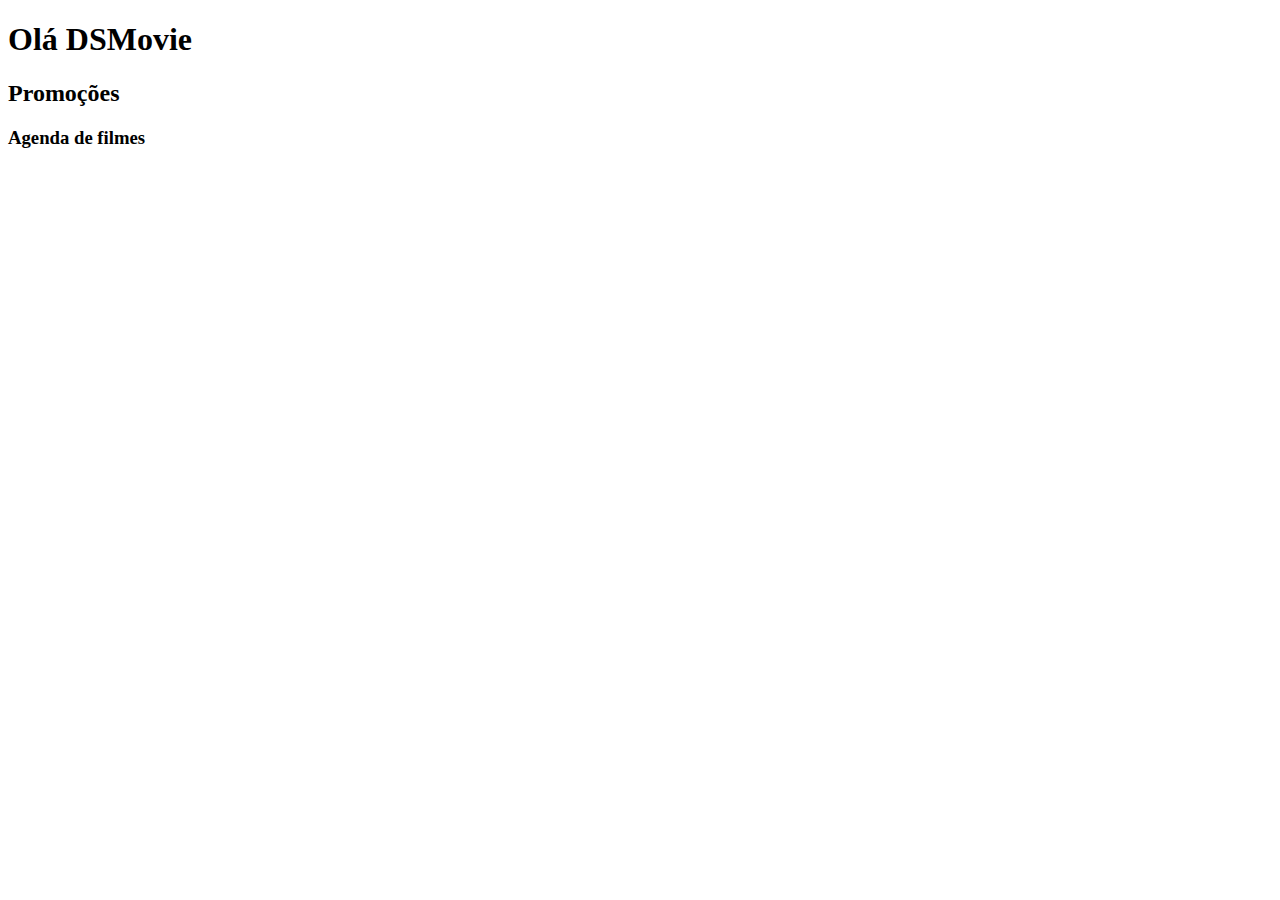
==== index.html @ aa8c5914 "Projeto criado" ====
<!DOCTYPE html>
<html lang="pt-br">
<head>
    <meta charset="UTF-8">
    <meta http-equiv="X-UA-Compatible" content="IE=edge">
    <meta name="viewport" content="width=device-width, initial-scale=1.0">
    <title>DsMovie</title>
</head>
<body>
    
</body>
    <h1>Olá DSMovie</h1>
    <h2>Promoções</h2>
    <h3>Agenda de filmes</h3>
</html>
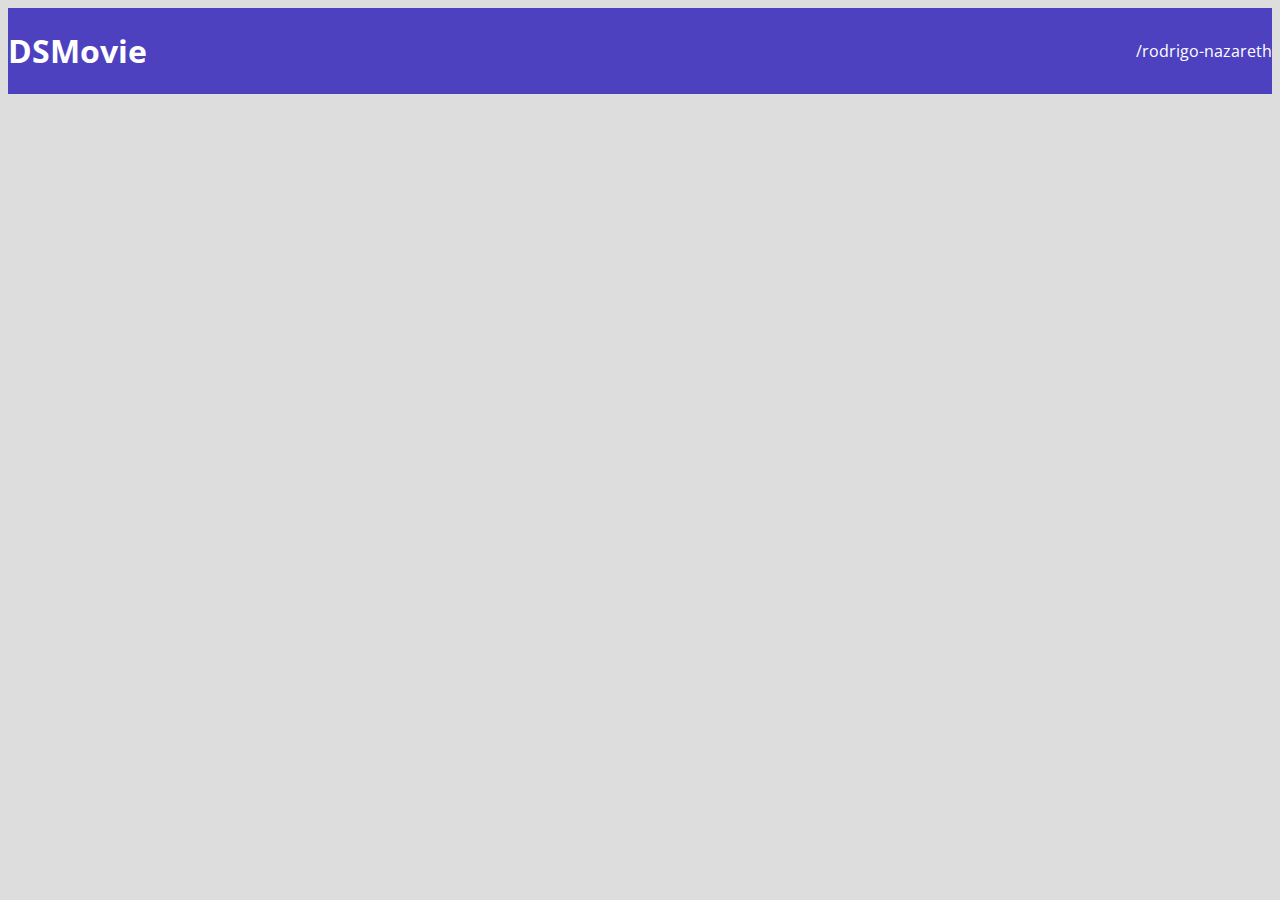
==== commit a4323b49: "Barra superior PARTE 1" ====
--- a/index.html
+++ b/index.html
@@ -4,12 +4,19 @@
     <meta charset="UTF-8">
     <meta http-equiv="X-UA-Compatible" content="IE=edge">
     <meta name="viewport" content="width=device-width, initial-scale=1.0">
-    <title>DsMovie</title>
+    <title>Projeto DsMovie</title>
+
+    <link href="https://cdn.jsdelivr.net/npm/bootstrap@5.1.3/dist/css/bootstrap.min.css" rel="stylesheet" integrity="sha384-1BmE4kWBq78iYhFldvKuhfTAU6auU8tT94WrHftjDbrCEXSU1oBoqyl2QvZ6jIW3" crossorigin="anonymous">
+    <link rel="stylesheet" href="css/styles.css">
 </head>
 <body>
-    
+    <header>
+        <nav class="container">
+            <h1>DSMovie</h1>
+            <a href="https://github.com/rodrigo-nazareth">/rodrigo-nazareth</a>
+
+        </nav>
+    </header>
 </body>
-    <h1>Olá DSMovie</h1>
-    <h2>Promoções</h2>
-    <h3>Agenda de filmes</h3>
+
 </html>--- a/css/styles.css
+++ b/css/styles.css
@@ -0,0 +1,26 @@
+@import url('https://fonts.googleapis.com/css2?family=Open+Sans:wght@300;400;700&display=swap');
+
+*{
+    box-sizing: border-box;
+    font-family: 'Open Sans', sans-serif;
+}
+
+html, body {
+    background-color: #ddd;
+}
+
+header {
+    background-color: #4D41C0;
+    color: #fff;
+}
+
+nav {
+    display: flex;
+    align-items: center;
+    justify-content: space-between;
+}
+
+a, a:hover {
+    text-decoration: none;
+    color: unset;
+}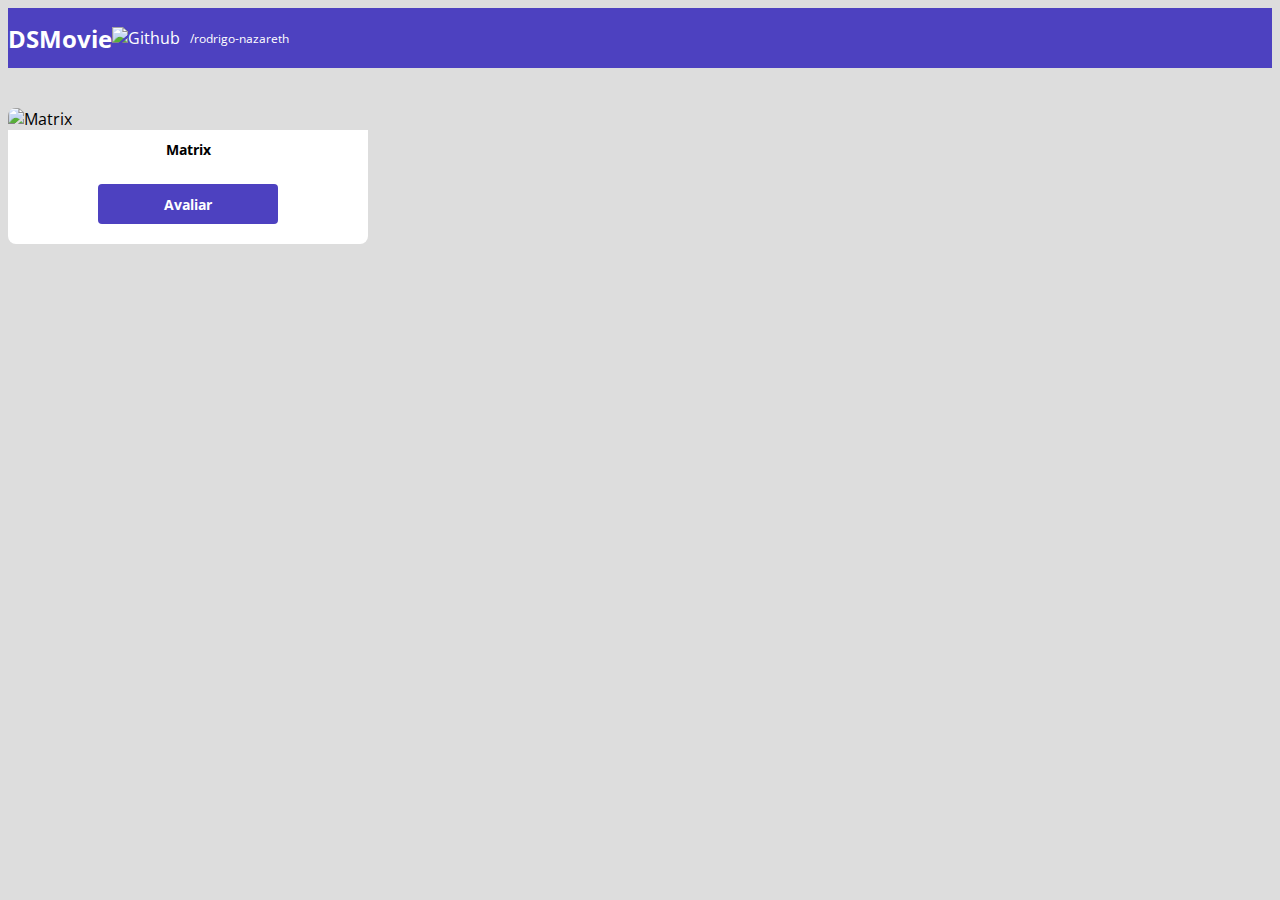
==== commit e3a9092e: "Card de filme" ====
--- a/index.html
+++ b/index.html
@@ -1,22 +1,40 @@
 <!DOCTYPE html>
 <html lang="pt-br">
+
 <head>
     <meta charset="UTF-8">
     <meta http-equiv="X-UA-Compatible" content="IE=edge">
     <meta name="viewport" content="width=device-width, initial-scale=1.0">
     <title>Projeto DsMovie</title>
 
-    <link href="https://cdn.jsdelivr.net/npm/bootstrap@5.1.3/dist/css/bootstrap.min.css" rel="stylesheet" integrity="sha384-1BmE4kWBq78iYhFldvKuhfTAU6auU8tT94WrHftjDbrCEXSU1oBoqyl2QvZ6jIW3" crossorigin="anonymous">
+    <link href="https://cdn.jsdelivr.net/npm/bootstrap@5.1.3/dist/css/bootstrap.min.css" rel="stylesheet"
+        integrity="sha384-1BmE4kWBq78iYhFldvKuhfTAU6auU8tT94WrHftjDbrCEXSU1oBoqyl2QvZ6jIW3" crossorigin="anonymous">
     <link rel="stylesheet" href="css/styles.css">
 </head>
+
 <body>
     <header>
         <nav class="container">
             <h1>DSMovie</h1>
-            <a href="https://github.com/rodrigo-nazareth">/rodrigo-nazareth</a>
-
+            <div class="dsmovie-contact-container">
+                <img src="img/github.svg" alt="Github">
+                <a href="https://github.com/rodrigo-nazareth">/rodrigo-nazareth</a>
+            </div>
         </nav>
     </header>
+
+    <main>
+        <section id="dsmovie-card-list" class="container">
+            <div class="dsmovie-card">
+                <img src="https://www.themoviedb.org/t/p/w220_and_h330_face/8c4a8kE7PizaGQQnditMmI1xbRp.jpg" alt="Matrix">
+                <div class="dsmovie-card-description">
+                    <h3>Matrix</h3>
+                    <a class="dsmovie-btn" href="form.html">Avaliar</a>
+                </div>
+
+            </div>
+        </section>
+    </main>
 </body>
 
 </html>--- a/css/styles.css
+++ b/css/styles.css
@@ -1,17 +1,31 @@
 @import url('https://fonts.googleapis.com/css2?family=Open+Sans:wght@300;400;700&display=swap');
 
-*{
+:root {
+    --bg-gray: #ddd;
+    --text-gray: #4a4a4a;
+    --color-primary: #4D41C0;
+    --white: #fff;    
+}
+
+* { 
     box-sizing: border-box;
     font-family: 'Open Sans', sans-serif;
 }
 
+h1, h2, h3, h4, h5, h6 {
+    margin: 0;
+}
+
 html, body {
-    background-color: #ddd;
+    background-color: var(--bg-gray);
 }
 
 header {
-    background-color: #4D41C0;
-    color: #fff;
+    background-color: var(--color-primary);
+    color: var(--white);
+    height: 60px;
+    display: flex;
+    align-items: center;
 }
 
 nav {
@@ -20,7 +34,67 @@
     justify-content: space-between;
 }
 
+nav h1 {
+    font-size: 24px;
+    font-weight: 700;
+}
+
+nav a {
+    font-size: 12px;
+    font-weight: 400;
+}
+
 a, a:hover {
     text-decoration: none;
     color: unset;
+}
+
+.dsmovie-contact-container {
+    display: flex;
+    align-items: center;    
+}
+
+.dsmovie-contact-container img {
+    margin-right: 10px;
+}
+
+.dsmovie-card {
+    width: 360px
+}
+
+.dsmovie-card img {
+    width: 100%;
+    border-radius: 8px 8px 0 0;
+}
+
+#dsmovie-card-list {
+    padding: 40px 0;    
+}
+
+.dsmovie-card-description {
+    background-color: var(--white);
+    padding: 10px 0 20px 0;
+    display: flex;
+    flex-direction: column;
+    align-items: center;
+    border-radius: 0 0 8px 8px;
+}
+
+.dsmovie-card-description h3 {
+    font-size: 14px;
+    font-weight: 700;
+    margin-bottom: 25px;
+}
+
+.dsmovie-btn, .dsmovie-btn:hover {
+    width: 180px;
+    height: 40px;
+    background-color: var(--color-primary);
+    color: var(--white);
+    font-size: 14px;
+    font-weight: 700;
+    display: flex;
+    align-items: center;
+    justify-content: center;
+    border-radius: 4px;
 }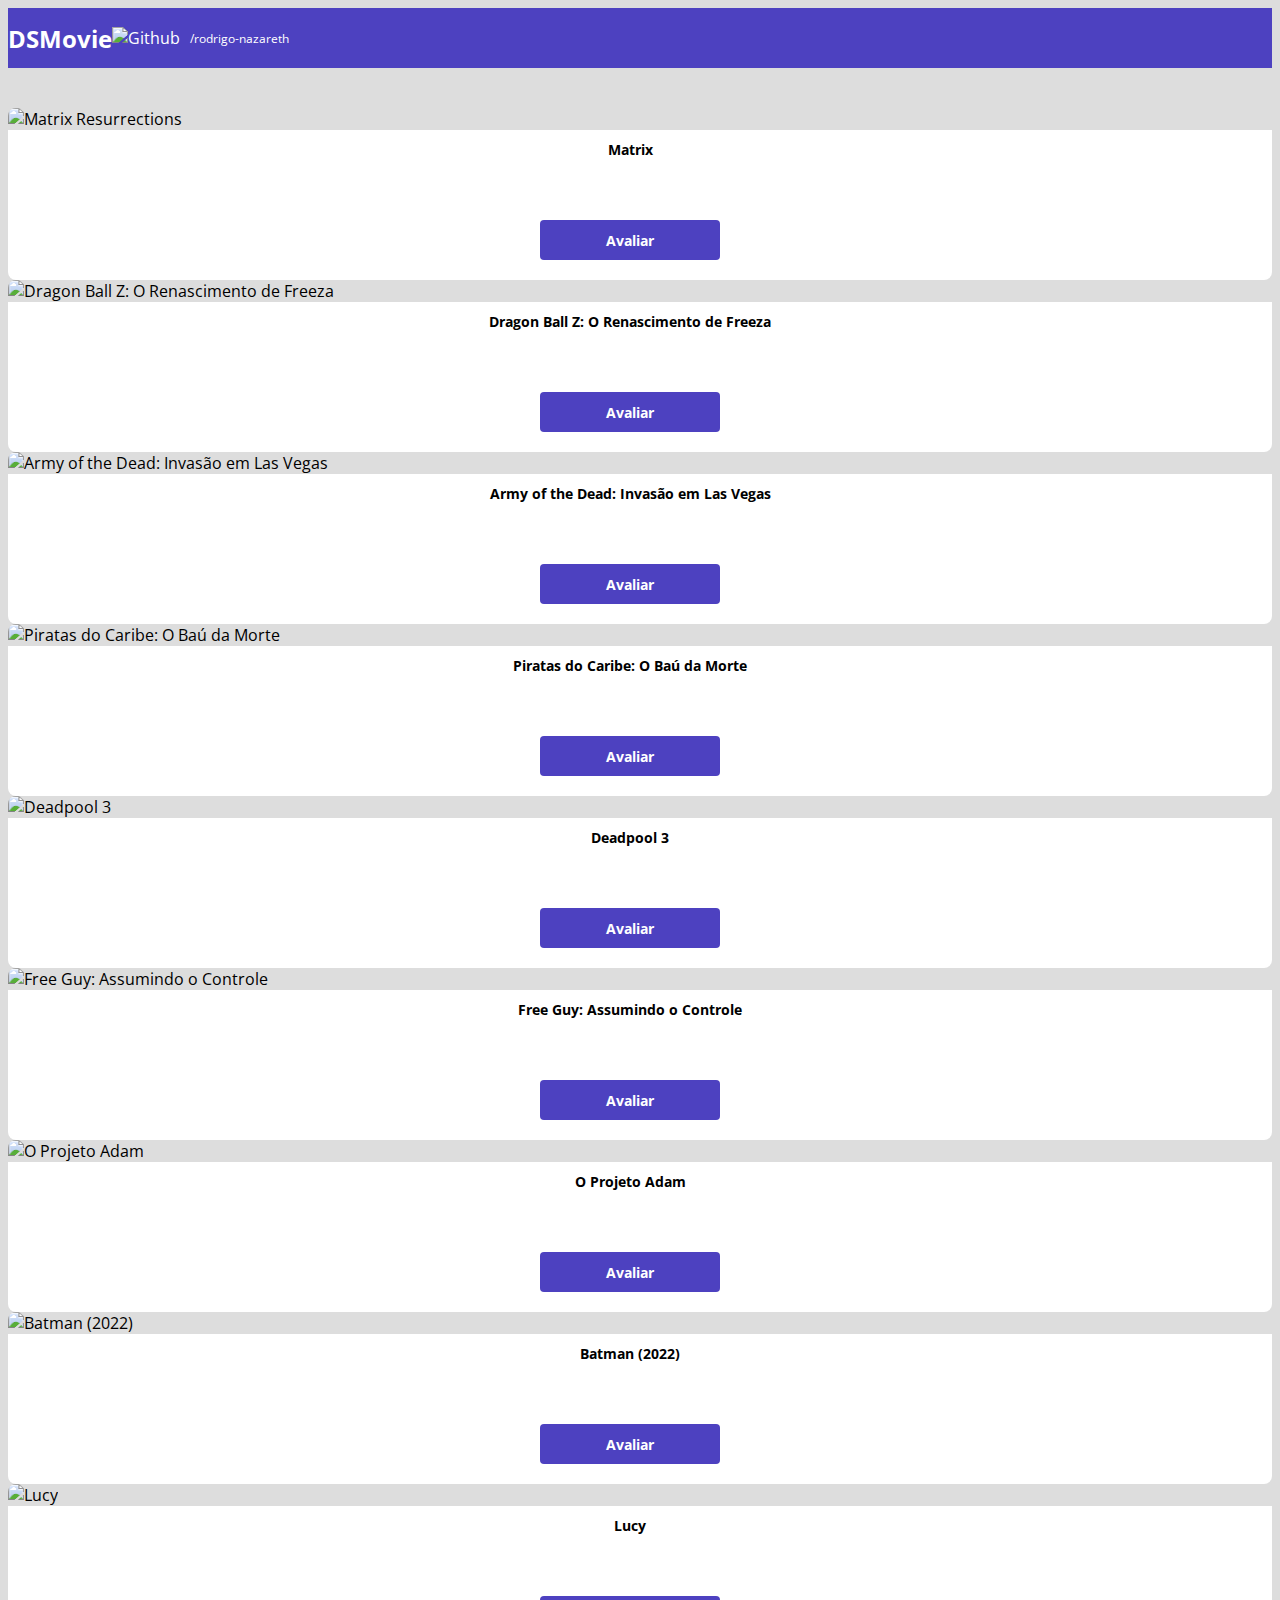
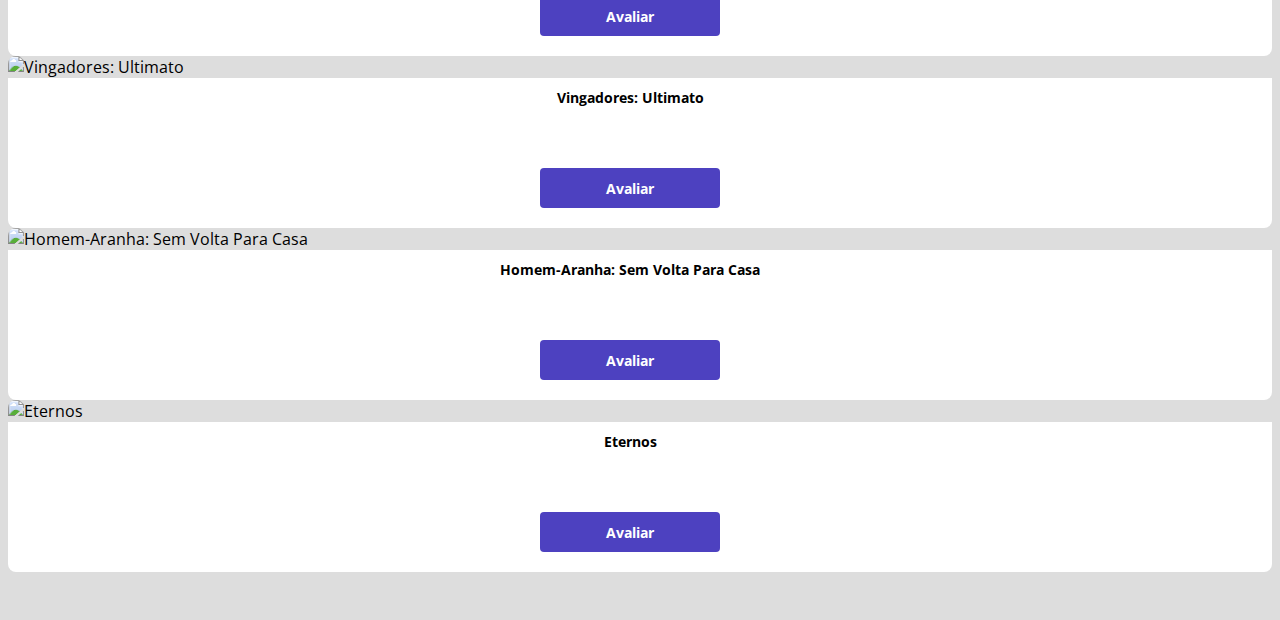
==== commit 168bf845: "Formulário PARTE 1" ====
--- a/index.html
+++ b/index.html
@@ -25,11 +25,138 @@
 
     <main>
         <section id="dsmovie-card-list" class="container">
-            <div class="dsmovie-card">
-                <img src="https://www.themoviedb.org/t/p/w220_and_h330_face/8c4a8kE7PizaGQQnditMmI1xbRp.jpg" alt="Matrix">
-                <div class="dsmovie-card-description">
-                    <h3>Matrix</h3>
-                    <a class="dsmovie-btn" href="form.html">Avaliar</a>
+            <div class="row">
+
+                <div class="col-sm-6 col-lg-4 col-xl-3 mb-3">
+                    <div class="dsmovie-card">
+                        <img src="https://www.themoviedb.org/t/p/w220_and_h330_face/8c4a8kE7PizaGQQnditMmI1xbRp.jpg"
+                            alt="Matrix Resurrections">
+                        <div class="dsmovie-card-description">
+                            <h3>Matrix</h3>
+                            <a class="dsmovie-btn" href="form.html">Avaliar</a>
+                        </div>
+                    </div>
+                </div>
+
+                <div class="col-sm-6 col-lg-4 col-xl-3 mb-3">
+                    <div class="dsmovie-card">
+                        <img src="https://www.themoviedb.org/t/p/w300_and_h450_bestv2/oth0VBziwe25mDzkJ6XzwmUCCDC.jpg"
+                            alt="Dragon Ball Z: O Renascimento de Freeza">
+                        <div class="dsmovie-card-description">
+                            <h3>Dragon Ball Z: O Renascimento de Freeza</h3>
+                            <a class="dsmovie-btn" href="form.html">Avaliar</a>
+                        </div>
+                    </div>
+                </div>
+
+                <div class="col-sm-6 col-lg-4 col-xl-3 mb-3">
+                    <div class="dsmovie-card">
+                        <img src="https://www.themoviedb.org/t/p/w220_and_h330_face/sdVbjJ33SQO2caG6DkYKRhSyrja.jpg"
+                            alt="Army of the Dead: Invasão em Las Vegas">
+                        <div class="dsmovie-card-description">
+                            <h3>Army of the Dead: Invasão em Las Vegas</h3>
+                            <a class="dsmovie-btn" href="form.html">Avaliar</a>
+                        </div>
+                    </div>
+                </div>
+
+                <div class="col-sm-6 col-lg-4 col-xl-3 mb-3">
+                    <div class="dsmovie-card">
+                        <img src="https://www.themoviedb.org/t/p/w220_and_h330_face/nufZahJOOpBv6MOGmEK8legVzwg.jpg"
+                            alt="Piratas do Caribe: O Baú da Morte">
+                        <div class="dsmovie-card-description">
+                            <h3>Piratas do Caribe: O Baú da Morte</h3>
+                            <a class="dsmovie-btn" href="form.html">Avaliar</a>
+                        </div>
+                    </div>
+                </div>
+
+                <div class="col-sm-6 col-lg-4 col-xl-3 mb-3">
+                    <div class="dsmovie-card">
+                        <img src="https://www.themoviedb.org/t/p/w220_and_h330_face/1SlhjVF0QYYd3c8fJehGDrFfrQI.jpg"
+                            alt="Deadpool 3">
+                        <div class="dsmovie-card-description">
+                            <h3>Deadpool 3</h3>
+                            <a class="dsmovie-btn" href="form.html">Avaliar</a>
+                        </div>
+                    </div>
+                </div>
+
+                <div class="col-sm-6 col-lg-4 col-xl-3 mb-3">
+                    <div class="dsmovie-card">
+                        <img src="https://www.themoviedb.org/t/p/w220_and_h330_face/n221QfWjZRb6QLDNcdomWjJrYVc.jpg"
+                            alt="Free Guy: Assumindo o Controle ">
+                        <div class="dsmovie-card-description">
+                            <h3>Free Guy: Assumindo o Controle </h3>
+                            <a class="dsmovie-btn" href="form.html">Avaliar</a>
+                        </div>
+                    </div>
+                </div>
+
+                <div class="col-sm-6 col-lg-4 col-xl-3 mb-3">
+                    <div class="dsmovie-card">
+                        <img src="https://www.themoviedb.org/t/p/w220_and_h330_face/obRM1yhKFaiaZ4WWMVzLISQKTaY.jpg"
+                            alt="O Projeto Adam">
+                        <div class="dsmovie-card-description">
+                            <h3>O Projeto Adam</h3>
+                            <a class="dsmovie-btn" href="form.html">Avaliar</a>
+                        </div>
+                    </div>
+                </div>
+
+                <div class="col-sm-6 col-lg-4 col-xl-3 mb-3">
+                    <div class="dsmovie-card">
+                        <img src="https://www.themoviedb.org/t/p/w220_and_h330_face/2cS4LrgSdkoA59GbJccuGo9iaPb.jpg"
+                            alt="Batman (2022)">
+                        <div class="dsmovie-card-description">
+                            <h3>Batman (2022)</h3>
+                            <a class="dsmovie-btn" href="form.html">Avaliar</a>
+                        </div>
+                    </div>
+                </div>
+
+                <div class="col-sm-6 col-lg-4 col-xl-3 mb-3">
+                    <div class="dsmovie-card">
+                        <img src="https://www.themoviedb.org/t/p/w220_and_h330_face/pd76AnALHjKoX3e70bhnTlUshBv.jpg"
+                            alt="Lucy">
+                        <div class="dsmovie-card-description">
+                            <h3>Lucy</h3>
+                            <a class="dsmovie-btn" href="form.html">Avaliar</a>
+                        </div>
+                    </div>
+                </div>
+
+                <div class="col-sm-6 col-lg-4 col-xl-3 mb-3">
+                    <div class="dsmovie-card">
+                        <img src="https://www.themoviedb.org/t/p/w300_and_h450_bestv2/q6725aR8Zs4IwGMXzZT8aC8lh41.jpg"
+                            alt="Vingadores: Ultimato">
+                        <div class="dsmovie-card-description">
+                            <h3>Vingadores: Ultimato</h3>
+                            <a class="dsmovie-btn" href="form.html">Avaliar</a>
+                        </div>
+                    </div>
+                </div>
+
+                <div class="col-sm-6 col-lg-4 col-xl-3 mb-3">
+                    <div class="dsmovie-card">
+                        <img src="https://www.themoviedb.org/t/p/w220_and_h330_face/mzrB4WjTmNqrJI2lGxVyuV3FHV6.jpg"
+                            alt="Homem-Aranha: Sem Volta Para Casa">
+                        <div class="dsmovie-card-description">
+                            <h3>Homem-Aranha: Sem Volta Para Casa</h3>
+                            <a class="dsmovie-btn" href="form.html">Avaliar</a>
+                        </div>
+                    </div>
+                </div>
+
+                <div class="col-sm-6 col-lg-4 col-xl-3 mb-3">
+                    <div class="dsmovie-card">
+                        <img src="https://www.themoviedb.org/t/p/w220_and_h330_face/vvDk3CLqeBrYfxVJwYEn9lWOYGI.jpg"
+                            alt="Eternos">
+                        <div class="dsmovie-card-description">
+                            <h3>Eternos</h3>
+                            <a class="dsmovie-btn" href="form.html">Avaliar</a>
+                        </div>
+                    </div>
                 </div>
 
             </div>
--- a/css/styles.css
+++ b/css/styles.css
@@ -59,7 +59,7 @@
 }
 
 .dsmovie-card {
-    width: 360px
+    width: 100%
 }
 
 .dsmovie-card img {
@@ -73,17 +73,20 @@
 
 .dsmovie-card-description {
     background-color: var(--white);
-    padding: 10px 0 20px 0;
+    padding: 10px 20px 20px 0;
     display: flex;
     flex-direction: column;
     align-items: center;
+    justify-content: space-between;
     border-radius: 0 0 8px 8px;
+    min-height: 150px;
 }
 
 .dsmovie-card-description h3 {
     font-size: 14px;
     font-weight: 700;
     margin-bottom: 25px;
+    text-align: center;
 }
 
 .dsmovie-btn, .dsmovie-btn:hover {
@@ -97,4 +100,9 @@
     align-items: center;
     justify-content: center;
     border-radius: 4px;
+}
+
+.dsmovie-form-container {
+    padding: 40px 0;
+    max-width: 480px;
 }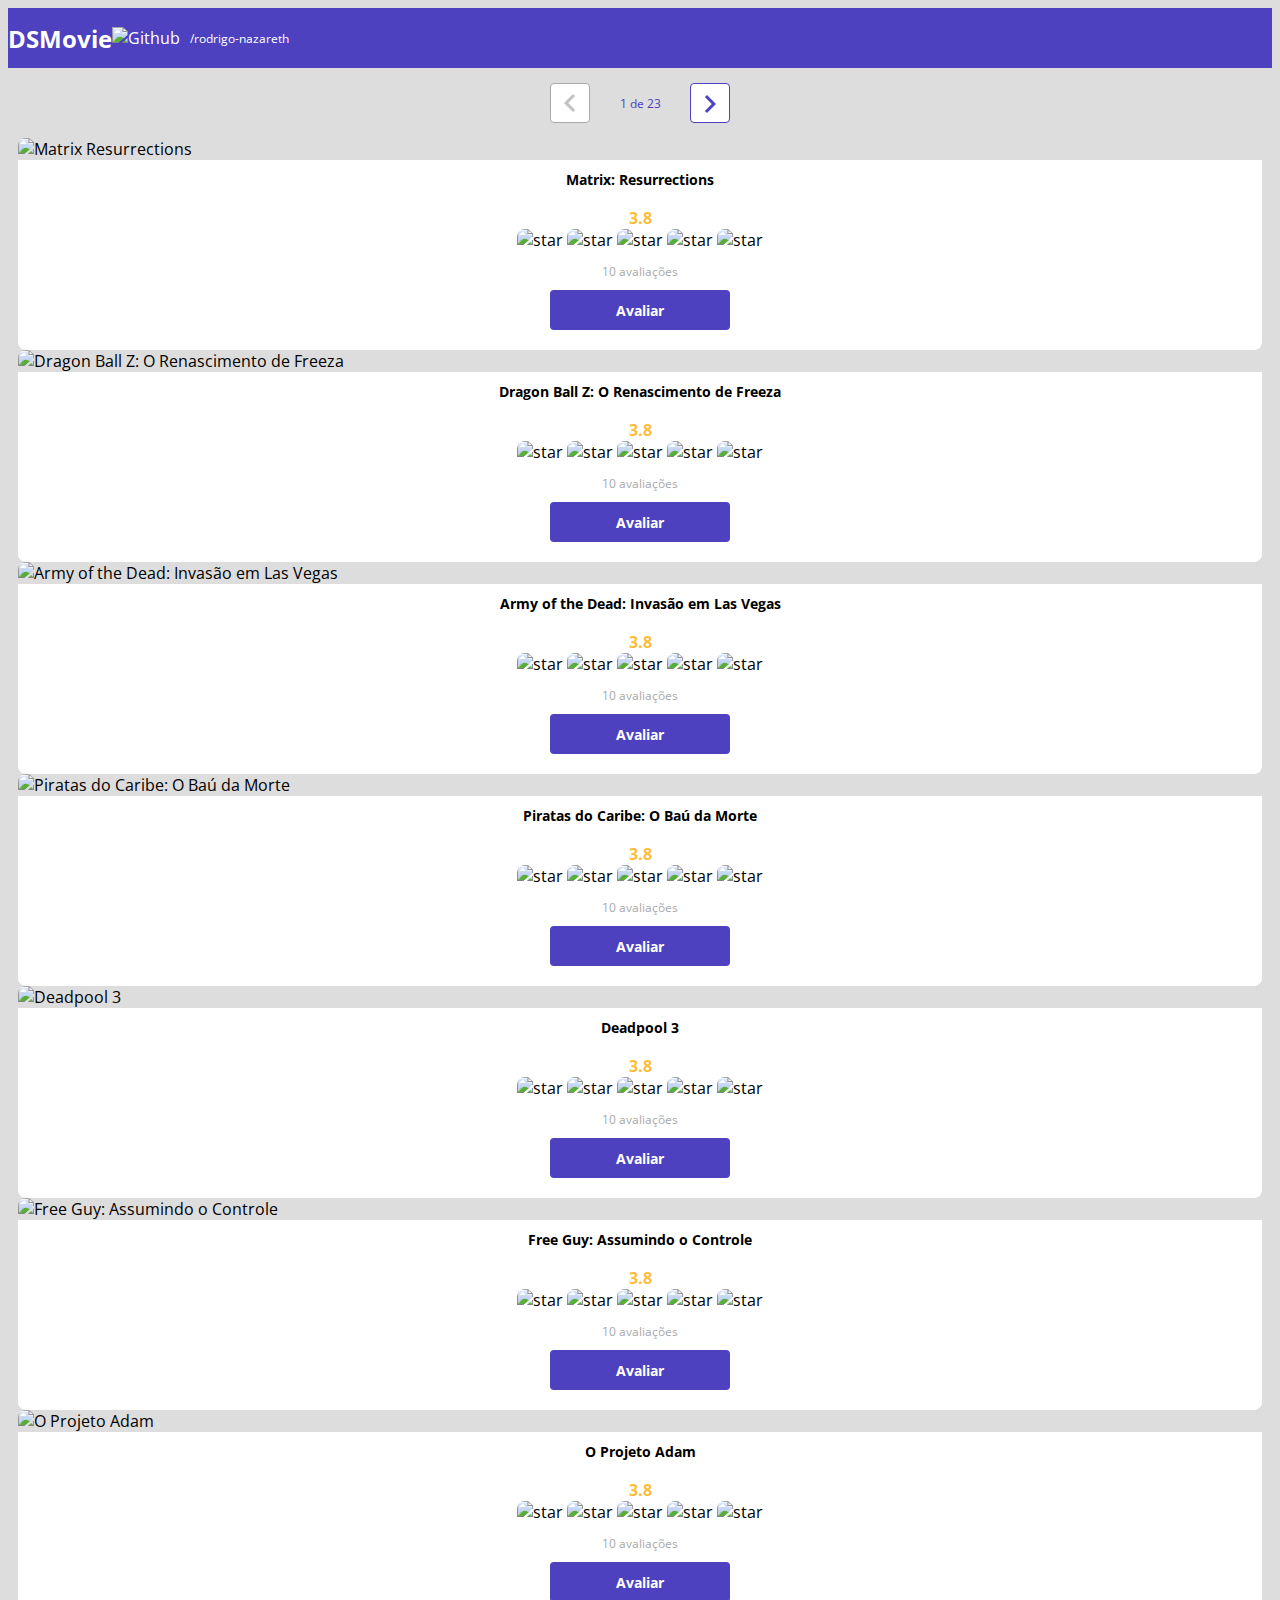
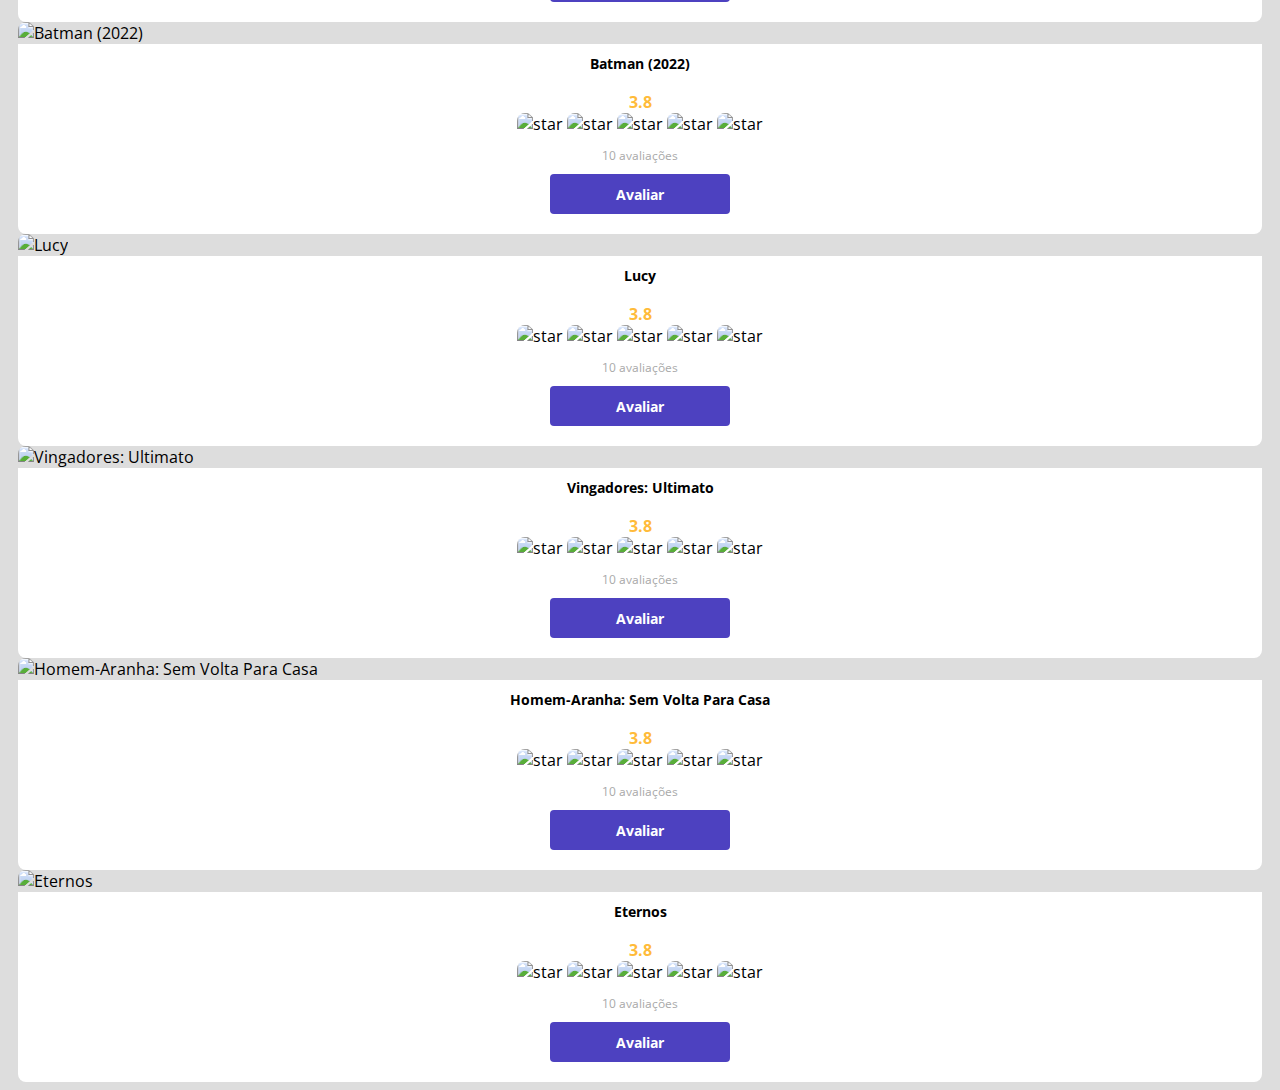
==== commit e5e8dca9: "Componente de paginação" ====
--- a/index.html
+++ b/index.html
@@ -5,6 +5,7 @@
     <meta charset="UTF-8">
     <meta http-equiv="X-UA-Compatible" content="IE=edge">
     <meta name="viewport" content="width=device-width, initial-scale=1.0">
+    <link rel="icon" href="img/icon-aba.png">
     <title>Projeto DsMovie</title>
 
     <link href="https://cdn.jsdelivr.net/npm/bootstrap@5.1.3/dist/css/bootstrap.min.css" rel="stylesheet"
@@ -15,16 +16,31 @@
 <body>
     <header>
         <nav class="container">
-            <h1>DSMovie</h1>
+            <!-- <h1>DSMovie</h1> -->
+            <a class="nav-a" href="index.html">DSMovie</a>
             <div class="dsmovie-contact-container">
                 <img src="img/github.svg" alt="Github">
-                <a href="https://github.com/rodrigo-nazareth">/rodrigo-nazareth</a>
+                <a href="https://github.com/rodrigo-nazareth" target="_blank">/rodrigo-nazareth</a>
             </div>
         </nav>
     </header>
 
     <main>
         <section id="dsmovie-card-list" class="container">
+
+            <div class="dsmovie-pagination-container">
+                <div class="dsmovie-pagination-box">
+                    <button disabled>
+                        <img src="img/arrow.svg" alt="avancar">
+                    </button>
+                    <p>1 de 23</p>
+                    <button>
+                        <img class="dsmovie-flip-horizontal" src="img/arrow.svg" alt="voltar">
+                    </button>
+                    
+                </div>
+            </div>
+
             <div class="row">
 
                 <div class="col-sm-6 col-lg-4 col-xl-3 mb-3">
@@ -32,8 +48,20 @@
                         <img src="https://www.themoviedb.org/t/p/w220_and_h330_face/8c4a8kE7PizaGQQnditMmI1xbRp.jpg"
                             alt="Matrix Resurrections">
                         <div class="dsmovie-card-description">
-                            <h3>Matrix</h3>
-                            <a class="dsmovie-btn" href="form.html">Avaliar</a>
+                            <h3>Matrix: Resurrections</h3>
+
+                            <div class="dsmovie-card-description-bottom">
+                                <h4>3.8</h4>
+                                <div>
+                                    <img src="img/star-full.svg" alt="star">
+                                    <img src="img/star-full.svg" alt="star">
+                                    <img src="img/star-full.svg" alt="star">
+                                    <img src="img/star-half.svg" alt="star">
+                                    <img src="img/star-empty.svg" alt="star">
+                                </div>
+                                <p>10 avaliações</p>
+                                <a class="dsmovie-btn" href="form.html">Avaliar</a>
+                            </div>
                         </div>
                     </div>
                 </div>
@@ -44,7 +72,19 @@
                             alt="Dragon Ball Z: O Renascimento de Freeza">
                         <div class="dsmovie-card-description">
                             <h3>Dragon Ball Z: O Renascimento de Freeza</h3>
-                            <a class="dsmovie-btn" href="form.html">Avaliar</a>
+
+                            <div class="dsmovie-card-description-bottom">
+                                <h4>3.8</h4>
+                                <div>
+                                    <img src="img/star-full.svg" alt="star">
+                                    <img src="img/star-full.svg" alt="star">
+                                    <img src="img/star-full.svg" alt="star">
+                                    <img src="img/star-half.svg" alt="star">
+                                    <img src="img/star-empty.svg" alt="star">
+                                </div>
+                                <p>10 avaliações</p>
+                                <a class="dsmovie-btn" href="form.html">Avaliar</a>
+                            </div>
                         </div>
                     </div>
                 </div>
@@ -55,7 +95,19 @@
                             alt="Army of the Dead: Invasão em Las Vegas">
                         <div class="dsmovie-card-description">
                             <h3>Army of the Dead: Invasão em Las Vegas</h3>
-                            <a class="dsmovie-btn" href="form.html">Avaliar</a>
+
+                            <div class="dsmovie-card-description-bottom">
+                                <h4>3.8</h4>
+                                <div>
+                                    <img src="img/star-full.svg" alt="star">
+                                    <img src="img/star-full.svg" alt="star">
+                                    <img src="img/star-full.svg" alt="star">
+                                    <img src="img/star-half.svg" alt="star">
+                                    <img src="img/star-empty.svg" alt="star">
+                                </div>
+                                <p>10 avaliações</p>
+                                <a class="dsmovie-btn" href="form.html">Avaliar</a>
+                            </div>
                         </div>
                     </div>
                 </div>
@@ -66,7 +118,19 @@
                             alt="Piratas do Caribe: O Baú da Morte">
                         <div class="dsmovie-card-description">
                             <h3>Piratas do Caribe: O Baú da Morte</h3>
-                            <a class="dsmovie-btn" href="form.html">Avaliar</a>
+
+                            <div class="dsmovie-card-description-bottom">
+                                <h4>3.8</h4>
+                                <div>
+                                    <img src="img/star-full.svg" alt="star">
+                                    <img src="img/star-full.svg" alt="star">
+                                    <img src="img/star-full.svg" alt="star">
+                                    <img src="img/star-half.svg" alt="star">
+                                    <img src="img/star-empty.svg" alt="star">
+                                </div>
+                                <p>10 avaliações</p>
+                                <a class="dsmovie-btn" href="form.html">Avaliar</a>
+                            </div>
                         </div>
                     </div>
                 </div>
@@ -77,7 +141,19 @@
                             alt="Deadpool 3">
                         <div class="dsmovie-card-description">
                             <h3>Deadpool 3</h3>
-                            <a class="dsmovie-btn" href="form.html">Avaliar</a>
+
+                            <div class="dsmovie-card-description-bottom">
+                                <h4>3.8</h4>
+                                <div>
+                                    <img src="img/star-full.svg" alt="star">
+                                    <img src="img/star-full.svg" alt="star">
+                                    <img src="img/star-full.svg" alt="star">
+                                    <img src="img/star-half.svg" alt="star">
+                                    <img src="img/star-empty.svg" alt="star">
+                                </div>
+                                <p>10 avaliações</p>
+                                <a class="dsmovie-btn" href="form.html">Avaliar</a>
+                            </div>
                         </div>
                     </div>
                 </div>
@@ -88,7 +164,19 @@
                             alt="Free Guy: Assumindo o Controle ">
                         <div class="dsmovie-card-description">
                             <h3>Free Guy: Assumindo o Controle </h3>
-                            <a class="dsmovie-btn" href="form.html">Avaliar</a>
+
+                            <div class="dsmovie-card-description-bottom">
+                                <h4>3.8</h4>
+                                <div>
+                                    <img src="img/star-full.svg" alt="star">
+                                    <img src="img/star-full.svg" alt="star">
+                                    <img src="img/star-full.svg" alt="star">
+                                    <img src="img/star-half.svg" alt="star">
+                                    <img src="img/star-empty.svg" alt="star">
+                                </div>
+                                <p>10 avaliações</p>
+                                <a class="dsmovie-btn" href="form.html">Avaliar</a>
+                            </div>
                         </div>
                     </div>
                 </div>
@@ -99,7 +187,19 @@
                             alt="O Projeto Adam">
                         <div class="dsmovie-card-description">
                             <h3>O Projeto Adam</h3>
-                            <a class="dsmovie-btn" href="form.html">Avaliar</a>
+
+                            <div class="dsmovie-card-description-bottom">
+                                <h4>3.8</h4>
+                                <div>
+                                    <img src="img/star-full.svg" alt="star">
+                                    <img src="img/star-full.svg" alt="star">
+                                    <img src="img/star-full.svg" alt="star">
+                                    <img src="img/star-half.svg" alt="star">
+                                    <img src="img/star-empty.svg" alt="star">
+                                </div>
+                                <p>10 avaliações</p>
+                                <a class="dsmovie-btn" href="form.html">Avaliar</a>
+                            </div>
                         </div>
                     </div>
                 </div>
@@ -110,7 +210,19 @@
                             alt="Batman (2022)">
                         <div class="dsmovie-card-description">
                             <h3>Batman (2022)</h3>
-                            <a class="dsmovie-btn" href="form.html">Avaliar</a>
+
+                            <div class="dsmovie-card-description-bottom">
+                                <h4>3.8</h4>
+                                <div>
+                                    <img src="img/star-full.svg" alt="star">
+                                    <img src="img/star-full.svg" alt="star">
+                                    <img src="img/star-full.svg" alt="star">
+                                    <img src="img/star-half.svg" alt="star">
+                                    <img src="img/star-empty.svg" alt="star">
+                                </div>
+                                <p>10 avaliações</p>
+                                <a class="dsmovie-btn" href="form.html">Avaliar</a>
+                            </div>
                         </div>
                     </div>
                 </div>
@@ -121,7 +233,19 @@
                             alt="Lucy">
                         <div class="dsmovie-card-description">
                             <h3>Lucy</h3>
-                            <a class="dsmovie-btn" href="form.html">Avaliar</a>
+
+                            <div class="dsmovie-card-description-bottom">
+                                <h4>3.8</h4>
+                                <div>
+                                    <img src="img/star-full.svg" alt="star">
+                                    <img src="img/star-full.svg" alt="star">
+                                    <img src="img/star-full.svg" alt="star">
+                                    <img src="img/star-half.svg" alt="star">
+                                    <img src="img/star-empty.svg" alt="star">
+                                </div>
+                                <p>10 avaliações</p>
+                                <a class="dsmovie-btn" href="form.html">Avaliar</a>
+                            </div>
                         </div>
                     </div>
                 </div>
@@ -132,7 +256,19 @@
                             alt="Vingadores: Ultimato">
                         <div class="dsmovie-card-description">
                             <h3>Vingadores: Ultimato</h3>
-                            <a class="dsmovie-btn" href="form.html">Avaliar</a>
+
+                            <div class="dsmovie-card-description-bottom">
+                                <h4>3.8</h4>
+                                <div>
+                                    <img src="img/star-full.svg" alt="star">
+                                    <img src="img/star-full.svg" alt="star">
+                                    <img src="img/star-full.svg" alt="star">
+                                    <img src="img/star-half.svg" alt="star">
+                                    <img src="img/star-empty.svg" alt="star">
+                                </div>
+                                <p>10 avaliações</p>
+                                <a class="dsmovie-btn" href="form.html">Avaliar</a>
+                            </div>
                         </div>
                     </div>
                 </div>
@@ -143,7 +279,19 @@
                             alt="Homem-Aranha: Sem Volta Para Casa">
                         <div class="dsmovie-card-description">
                             <h3>Homem-Aranha: Sem Volta Para Casa</h3>
-                            <a class="dsmovie-btn" href="form.html">Avaliar</a>
+
+                            <div class="dsmovie-card-description-bottom">
+                                <h4>3.8</h4>
+                                <div>
+                                    <img src="img/star-full.svg" alt="star">
+                                    <img src="img/star-full.svg" alt="star">
+                                    <img src="img/star-full.svg" alt="star">
+                                    <img src="img/star-half.svg" alt="star">
+                                    <img src="img/star-empty.svg" alt="star">
+                                </div>
+                                <p>10 avaliações</p>
+                                <a class="dsmovie-btn" href="form.html">Avaliar</a>
+                            </div>
                         </div>
                     </div>
                 </div>
@@ -154,7 +302,19 @@
                             alt="Eternos">
                         <div class="dsmovie-card-description">
                             <h3>Eternos</h3>
-                            <a class="dsmovie-btn" href="form.html">Avaliar</a>
+
+                            <div class="dsmovie-card-description-bottom">
+                                <h4>3.8</h4>
+                                <div>
+                                    <img src="img/star-full.svg" alt="star">
+                                    <img src="img/star-full.svg" alt="star">
+                                    <img src="img/star-full.svg" alt="star">
+                                    <img src="img/star-half.svg" alt="star">
+                                    <img src="img/star-empty.svg" alt="star">
+                                </div>
+                                <p>10 avaliações</p>
+                                <a class="dsmovie-btn" href="form.html">Avaliar</a>
+                            </div>
                         </div>
                     </div>
                 </div>
--- a/css/styles.css
+++ b/css/styles.css
@@ -5,6 +5,8 @@
     --text-gray: #4a4a4a;
     --color-primary: #4D41C0;
     --white: #fff;    
+    --text-light-gray: #aaa;
+    --star-yellow: #FFBB3A;
 }
 
 * { 
@@ -44,6 +46,11 @@
     font-weight: 400;
 }
 
+.nav-a {
+    font-size: 24px;
+    font-weight: 700;    
+}
+
 a, a:hover {
     text-decoration: none;
     color: unset;
@@ -68,25 +75,48 @@
 }
 
 #dsmovie-card-list {
-    padding: 40px 0;    
+    padding: 0px 10px;  /* Espaçamento interno */  
 }
 
 .dsmovie-card-description {
     background-color: var(--white);
-    padding: 10px 20px 20px 0;
+    padding: 10px 20px 20px 20px;
     display: flex;
     flex-direction: column;
     align-items: center;
     justify-content: space-between;
     border-radius: 0 0 8px 8px;
-    min-height: 150px;
+    height: 190px;
 }
 
 .dsmovie-card-description h3 {
     font-size: 14px;
     font-weight: 700;
-    margin-bottom: 25px;
+    margin-bottom: 10px 10px;
     text-align: center;
+}
+
+.dsmovie-card-description-bottom {
+    display: flex;
+    flex-direction: column;
+    align-items: center;
+}
+
+.dsmovie-card-description-bottom h4 {
+    font-size: 16px;
+    font-weight: 700;
+    color: var(--star-yellow);
+}
+
+.dsmovie-card-description-bottom img {
+    width: 22px;
+}
+
+.dsmovie-card-description-bottom p {
+    font-size: 12px;
+    font-weight: 400;
+    color: var(--text-light-gray);
+    margin-bottom: 10px;
 }
 
 .dsmovie-btn, .dsmovie-btn:hover {
@@ -100,9 +130,93 @@
     align-items: center;
     justify-content: center;
     border-radius: 4px;
+    border: 0;
 }
 
 .dsmovie-form-container {
     padding: 40px 0;
     max-width: 480px;
+}
+
+.dsmovie-form-description {
+    background-color: var(--white);
+    padding: 20px;
+    display: flex;
+    flex-direction: column;
+    align-items: center;
+    border-radius: 0 0 8px 8px;
+}
+
+.dsmovie-form-description h3 {
+    font-size: 13px;
+    font-weight: 700;
+    margin-bottom: 20px;
+}
+
+.dsmovie-form {
+    width: 100%;
+}
+
+.dsmovie-form-group {
+    margin-bottom: 20px;
+}
+
+.dsmovie-form-group label {
+    font-size: 12px;
+    color: var(--text-light-gray);
+}
+
+.dsmovie-form-btn-container {
+    height: 100px;
+    display: flex;
+    flex-direction: column;
+    align-items: center;
+    justify-content: space-between;
+}
+
+.dsmovie-pagination-container {
+    padding: 15px 0; /* Espaçamento interno */ 
+    display: flex;
+    justify-content: center;
+}
+
+.dsmovie-pagination-box {
+    width: 180px;
+    display: flex;
+    justify-content: space-between;
+    align-items: center;
+}
+
+.dsmovie-pagination-box p {
+    margin: 0;
+    font-size: 12px;
+    color: var(--color-primary);
+    font-weight: 400;
+}
+
+.dsmovie-pagination-box button {
+    width: 40px;
+    height: 40px;
+    border: 1px solid var(--color-primary);    
+    border-radius: 4px;
+    background-color: var(--white);
+    display: flex;
+    justify-content: center;
+    align-items: center;
+}
+
+.dsmovie-pagination-box button img {
+    filter: brightness(0) saturate(100%) invert(18%) sepia(93%) saturate(2648%) hue-rotate(241deg) brightness(92%) contrast(84%);
+}
+
+.dsmovie-pagination-box button:disabled {
+    border: 1px solid var(--text-light-gray);
+}
+
+.dsmovie-pagination-box button:disabled img {
+    filter: unset;
+}
+
+.dsmovie-flip-horizontal {
+    transform: rotate(180deg);
 }